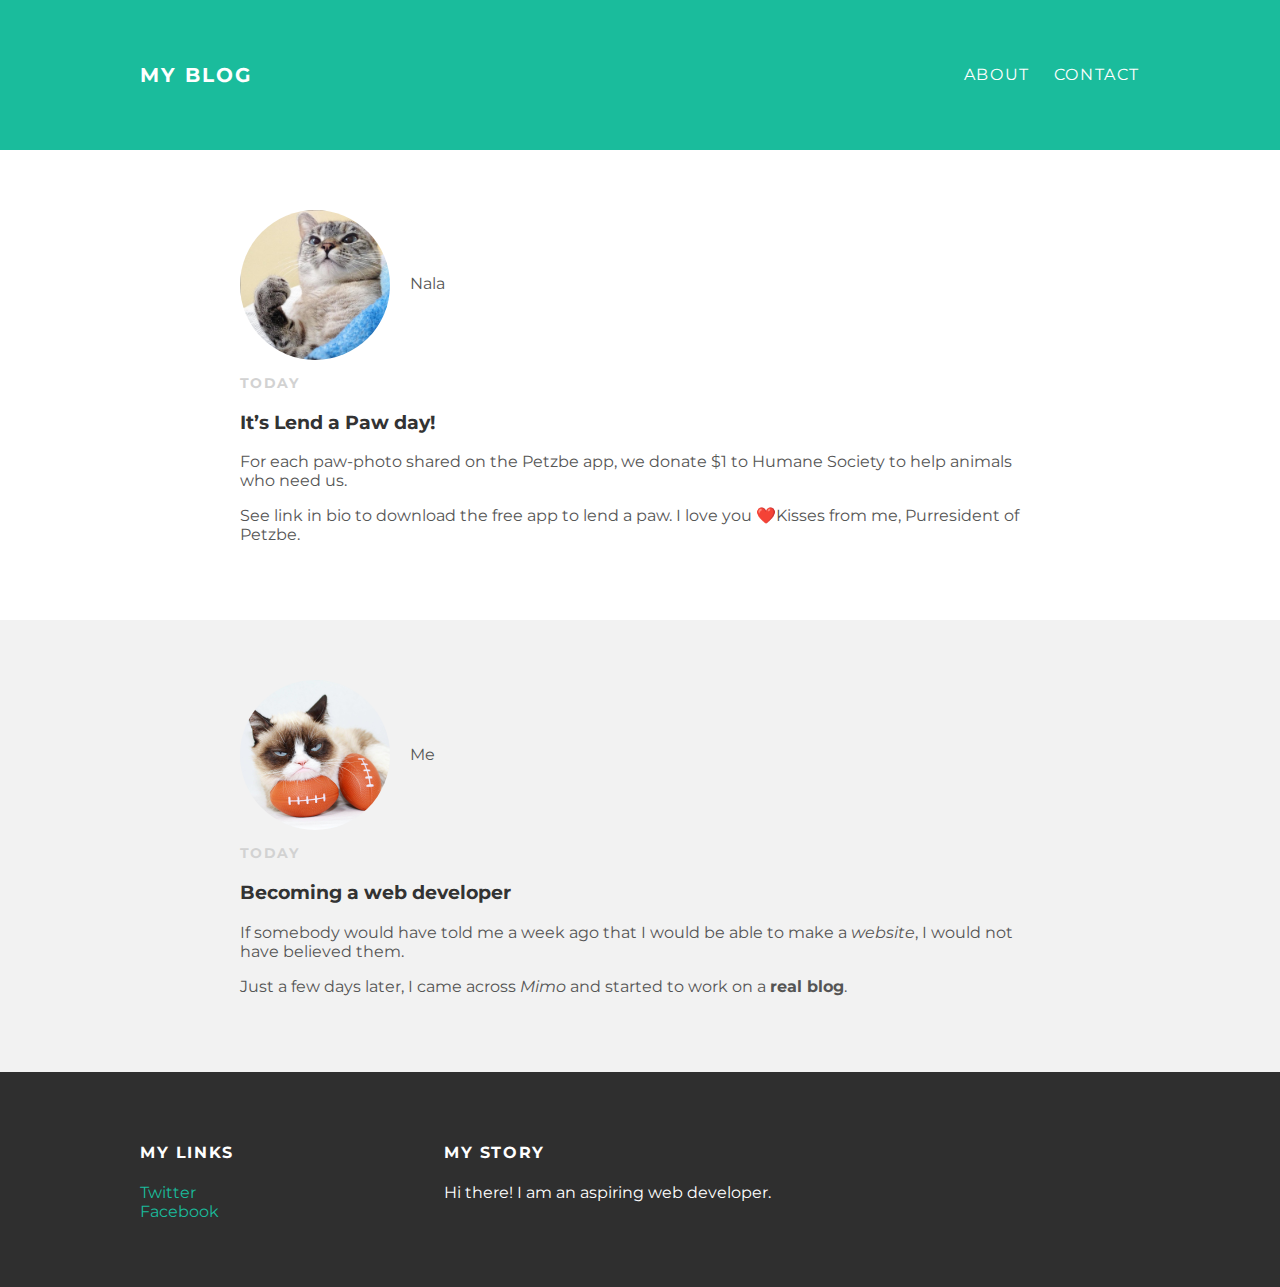
==== index.html @ 04250a9f "Add files via upload" ====
<!DOCTYPE html>
<html>
  <head>
      <title>My blog</title>
      <link rel="stylesheet" type="text/css" href="styles.css">
  </head>
  <body>
    <div id="header">
      <div class="container">
        <a id="header-title"
      <a href="index.html">My blog</a>
        <ul id="header-nav">
          <li><a href="about.html">About</a></li>
          <li><a href="mailto:raglys@gmail.com">Contact</a></li>
        </ul>
      </div>
    </div>
    <div id="content">
      <div class="post-container">
        <div class="post">
          <div class="post-author">
            <img src="nala.PNG">
            <span>Nala</span>
          </div>
          <p class="post-date">Today</p>
          <h3 class="post-title">It’s Lend a Paw day!</h3>
          <div class="post-content">
            <p>For each paw-photo shared on the Petzbe app, we donate $1 to Humane Society to help animals who need us.</p>
            <p>See link in bio to download the free app to lend a paw. I love you ❤️Kisses from me, Purresident of Petzbe.</p>
        </div>
      </div>
      </div><div class="post-container">
        <div class="post">
          <div class="post-author">
            <img src="me.jpg">
            <span>Me</span>
          </div>
          <p class="post-date">Today</p>
          <h3 class="post-title">Becoming a web developer</h3>
          <div class="post-content">
            <p>If somebody would have told me a week ago that I would be able to make a <em>website</em>, I would not have believed them.</p>
            <p>Just a few days later, I came across <em>Mimo</em> and started to work on a <strong>real blog</strong>.</p>
        </div>
      </div>
    </div>
    <div id="footer">
      <div class="container">
        <div class="column">
          <h4>My links</h4>
          <p>
            <a href="https://twitter.com/RealGrumpyCat">Twitter</a>
            <br>
            <a href="https://www.facebook.com/TheOfficialGrumpyCat">Facebook</a>
          </p>
        </div>
        <div class="column">
          <h4>My Story</h4>
          <p>Hi there! I am an aspiring web developer.</p>
        </div>
      </div>
    </div>
  </body>
<html>
---- styles.css ----
@import url(http://fonts.googleapis.com/css?family=Montserrat:400,700);

body {
  color: #555;
  margin: 0;

  font-family: 'Montserrat', sans-serif;
}

#header {
  background-color: #1abc9c;
  height: 150px;
  line-height: 150px
}

#header a {
  color:white;
  text-decoration: none;

  text-transform: uppercase;
  letter-spacing: 0.1em;
}

#header a:hover {
  color: #222;
}

#header-title {
  display: block;
  float: left;

  font-size: 20px;
  font-weight: bold;
}

#header-nav {
  display: block;
  float: right;
  margin-top: 0;
}

#header-nav li {
  display: inline;
  padding-left: 20px
}

.container {
  max-width: 1000px;
  margin: 0 auto;
}

#footer {
  background-color: #2f2f2f;
  padding: 50px 0;
}

.column {
  min-width: 300px;
  display: inline-block;
  vertical-align: top;
}

#footer h4 {
  color: white;
  text-transform: uppercase;
  letter-spacing: 0.1em;
}

#footer p {
  color:white;
}

a {
  color: #1abc9c;
  text-decoration: none;
}
a:hover {
  color: #f6a623;
}

.post, .about {
  max-width: 800px;
  margin: 0 auto;
  padding: 60px 0;
}
.post img {
  width: 150px;
  height: 150px;
  vertical-align: middle;
}
.about img {
  width: 400px;
  height: 400px;
  vertical-align: middle;
  text-align: center;
}
.post-author span {
  margin-left: 16px;
}
.post-author img,
.about-author img {
  border-radius: 50%
}

.post-date {
  color: #d2d2d2;

  font-size: 14px;
  font-weight: bold;

  text-transform: uppercase;
  letter-spacing: 0.1em;
}

h1, h2, h3, h4 {
  color: #333;
}

.p {
  line-height: 1.5;
}

.post-container:nth-child(even) {
  background-color: #f2f2f2;
}
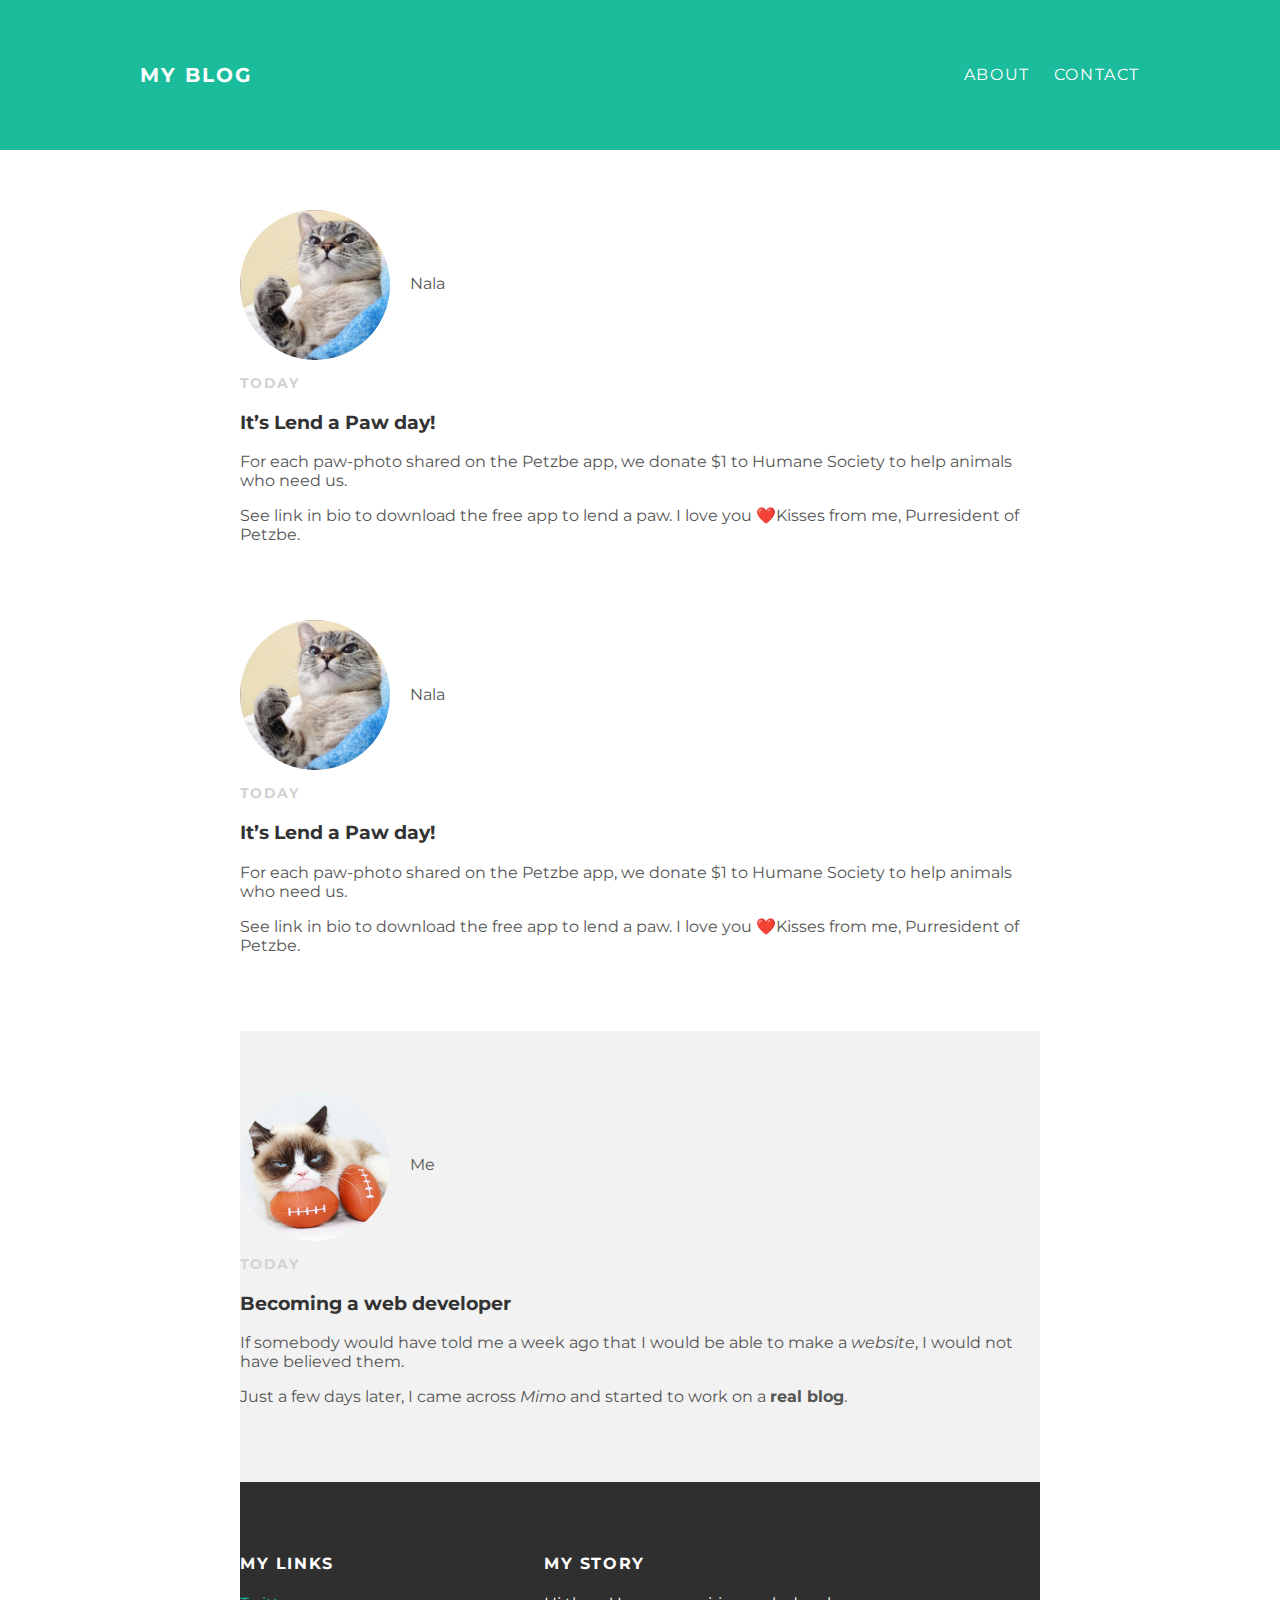
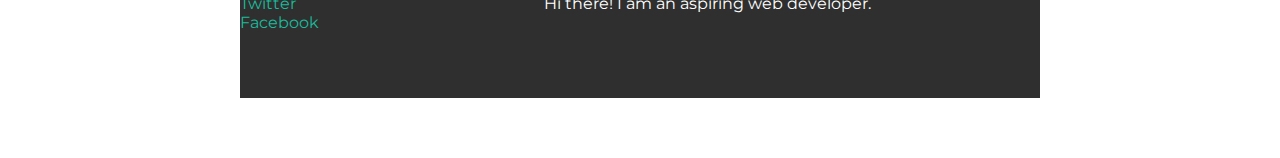
==== commit 2723fed3: "Update index.html" ====
--- a/index.html
+++ b/index.html
@@ -16,6 +16,18 @@
       </div>
     </div>
     <div id="content">
+      <div class="post-container">
+        <div class="post">
+          <div class="post-author">
+            <img src="nala.PNG">
+            <span>Nala</span>
+          </div>
+          <p class="post-date">Today</p>
+          <h3 class="post-title">It’s Lend a Paw day!</h3>
+          <div class="post-content">
+            <p>For each paw-photo shared on the Petzbe app, we donate $1 to Humane Society to help animals who need us.</p>
+            <p>See link in bio to download the free app to lend a paw. I love you ❤️Kisses from me, Purresident of Petzbe.</p>
+        </div>
       <div class="post-container">
         <div class="post">
           <div class="post-author">
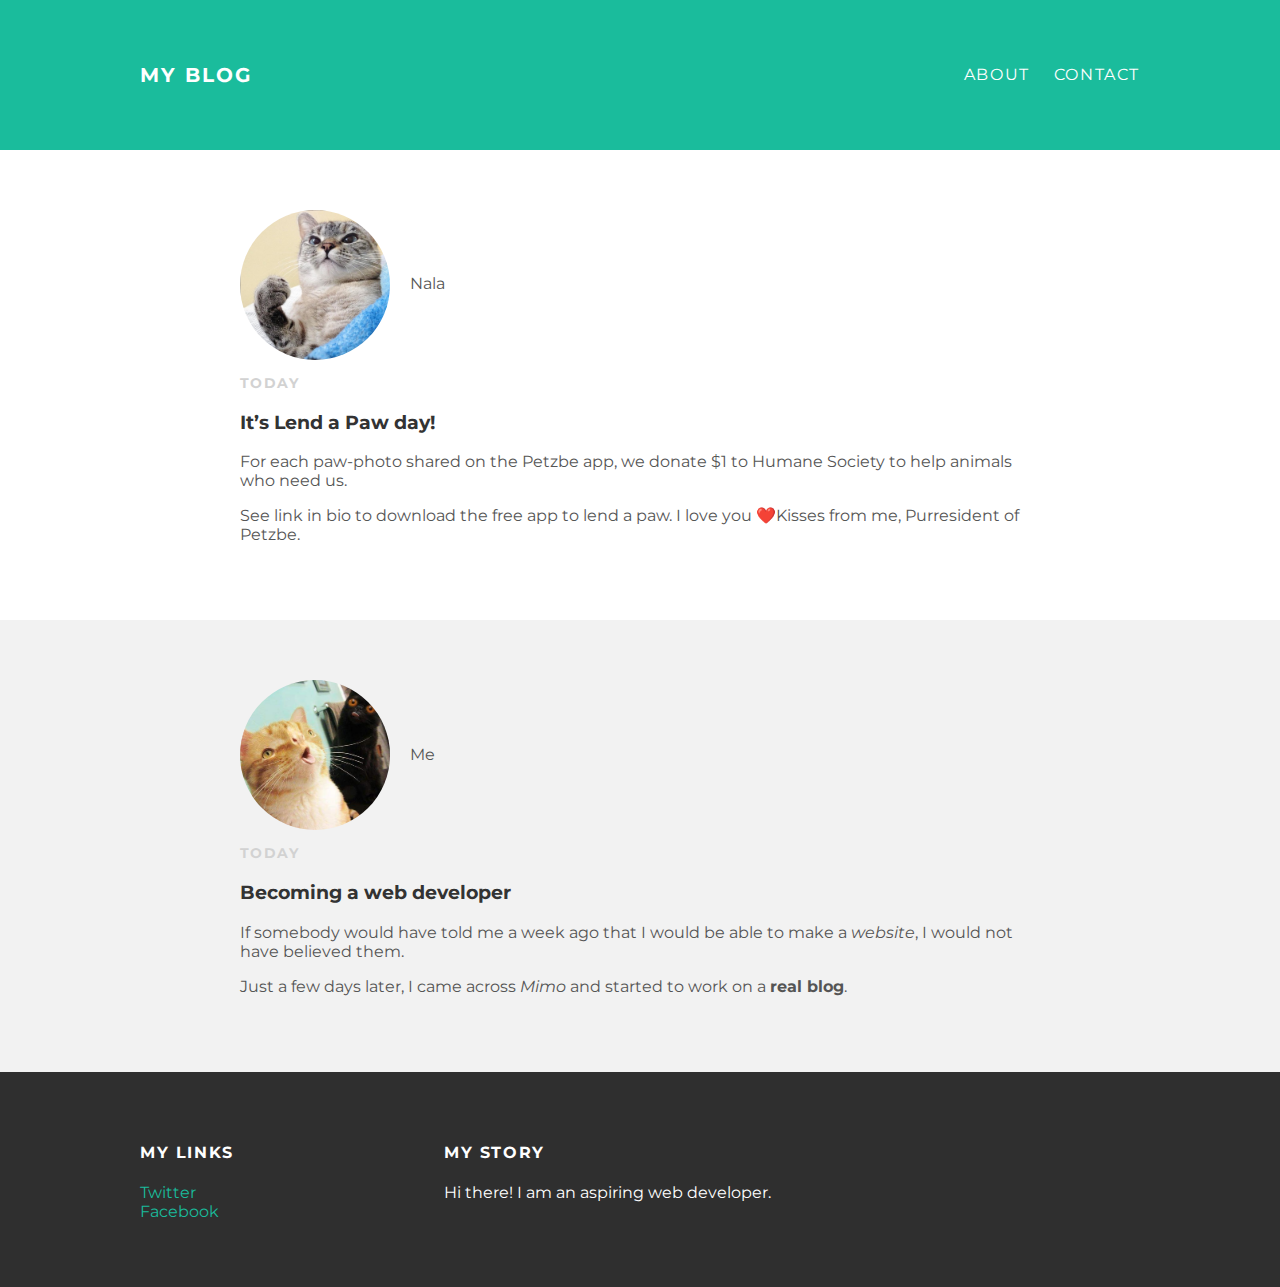
==== commit 09d6faa5: "Add files via upload" ====
--- a/index.html
+++ b/index.html
@@ -16,18 +16,6 @@
       </div>
     </div>
     <div id="content">
-      <div class="post-container">
-        <div class="post">
-          <div class="post-author">
-            <img src="nala.PNG">
-            <span>Nala</span>
-          </div>
-          <p class="post-date">Today</p>
-          <h3 class="post-title">It’s Lend a Paw day!</h3>
-          <div class="post-content">
-            <p>For each paw-photo shared on the Petzbe app, we donate $1 to Humane Society to help animals who need us.</p>
-            <p>See link in bio to download the free app to lend a paw. I love you ❤️Kisses from me, Purresident of Petzbe.</p>
-        </div>
       <div class="post-container">
         <div class="post">
           <div class="post-author">
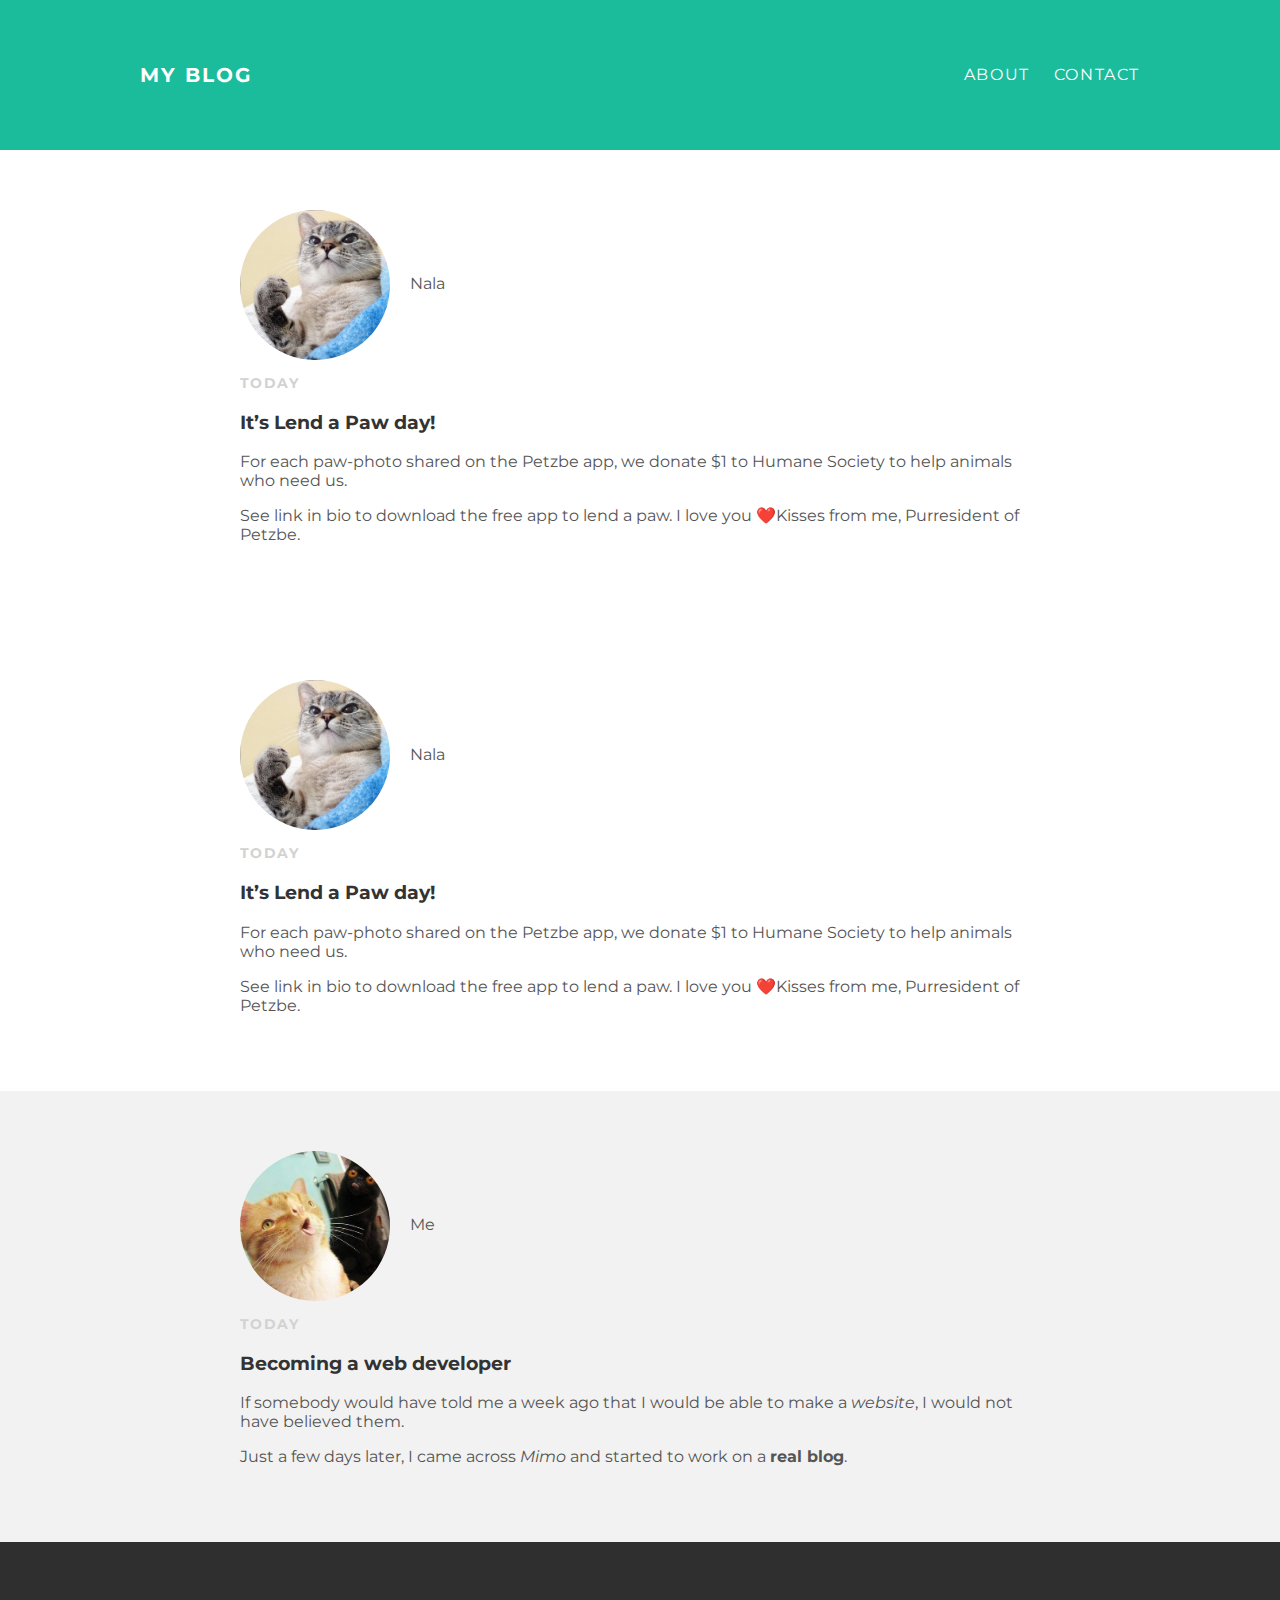
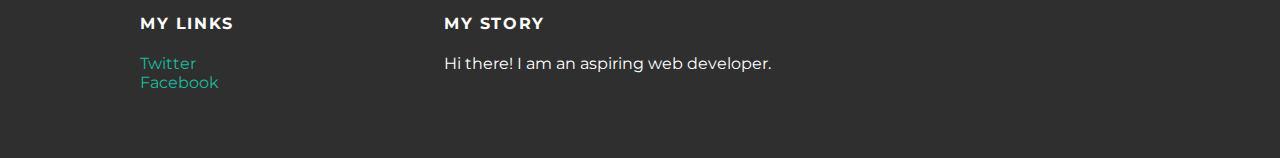
==== commit 76a39fce: "Update index.html" ====
--- a/index.html
+++ b/index.html
@@ -15,7 +15,7 @@
         </ul>
       </div>
     </div>
-    <div id="content">
+     <div id="content">
       <div class="post-container">
         <div class="post">
           <div class="post-author">
@@ -29,7 +29,23 @@
             <p>See link in bio to download the free app to lend a paw. I love you ❤️Kisses from me, Purresident of Petzbe.</p>
         </div>
       </div>
-      </div><div class="post-container">
+    </div>
+     <div id="content">
+      <div class="post-container">
+        <div class="post">
+          <div class="post-author">
+            <img src="nala.PNG">
+            <span>Nala</span>
+          </div>
+          <p class="post-date">Today</p>
+          <h3 class="post-title">It’s Lend a Paw day!</h3>
+          <div class="post-content">
+            <p>For each paw-photo shared on the Petzbe app, we donate $1 to Humane Society to help animals who need us.</p>
+            <p>See link in bio to download the free app to lend a paw. I love you ❤️Kisses from me, Purresident of Petzbe.</p>
+        </div>
+      </div>
+    </div>
+      <div class="post-container">
         <div class="post">
           <div class="post-author">
             <img src="me.jpg">
